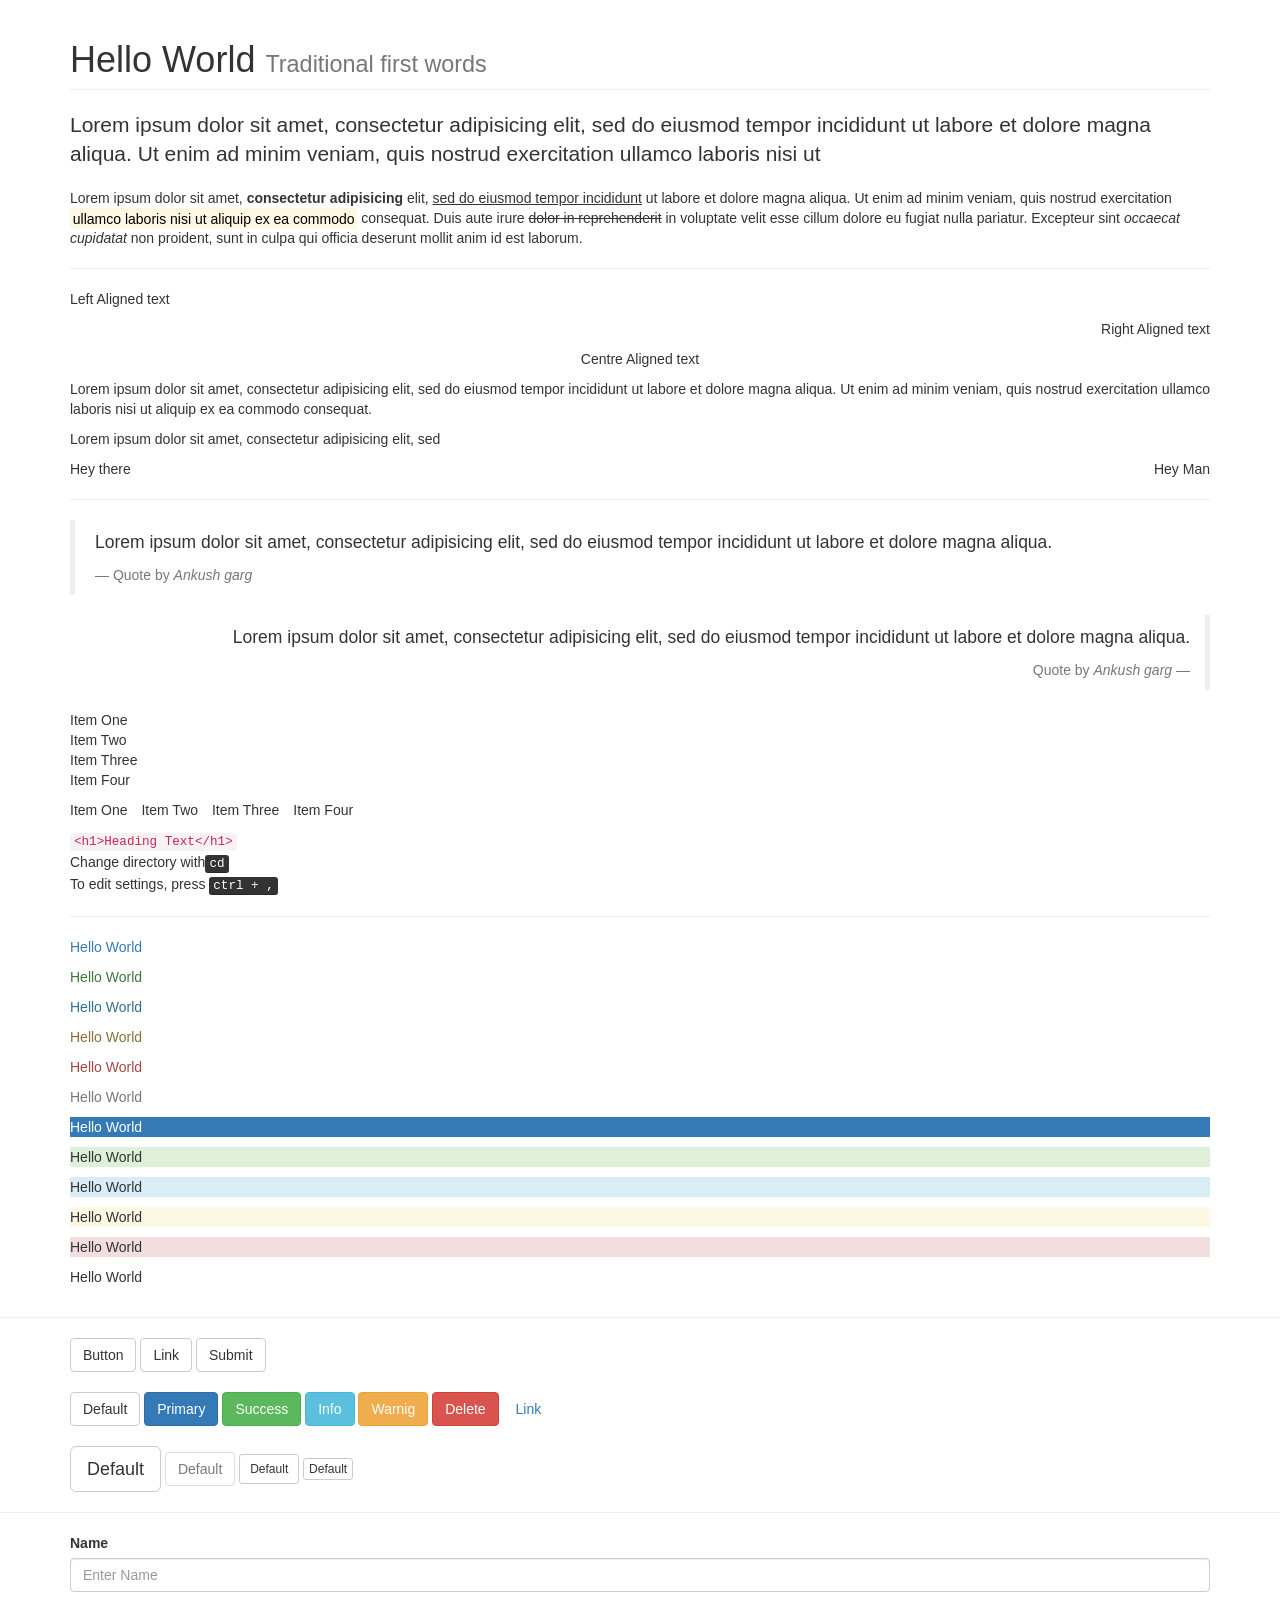
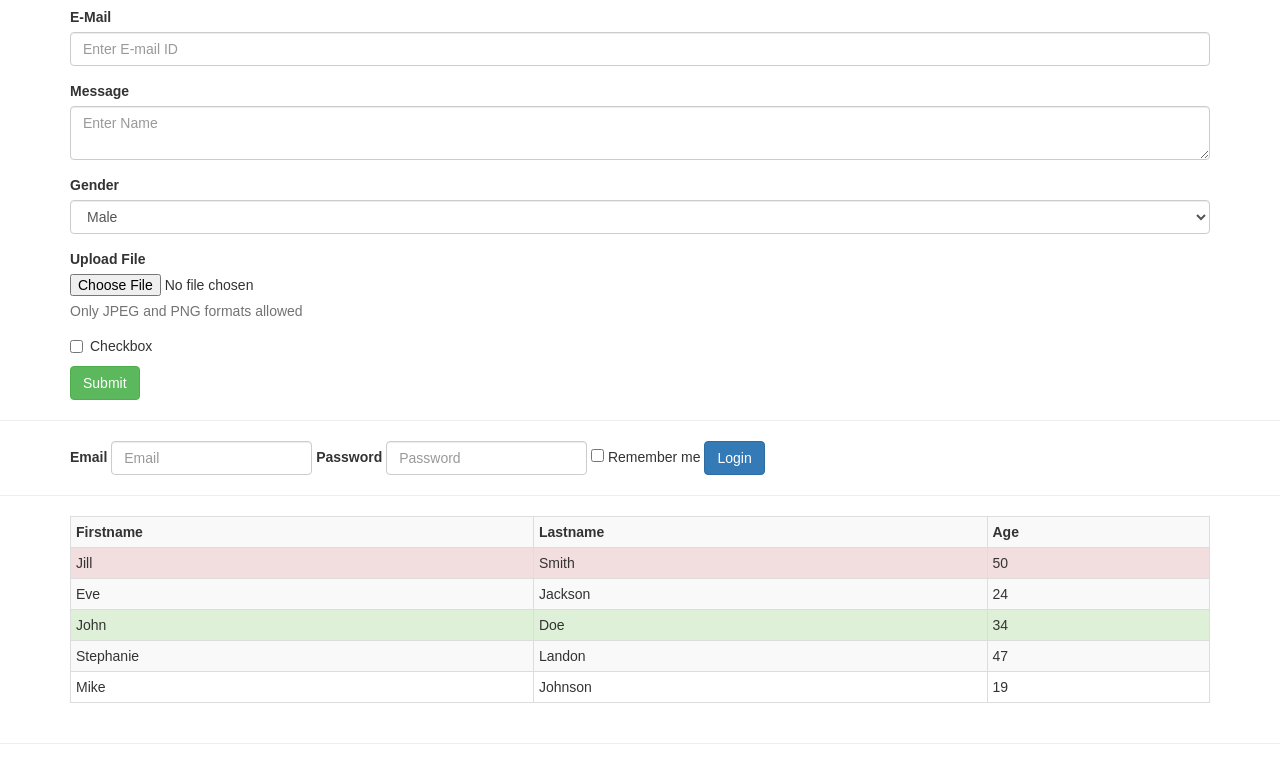
==== Bootstrap-CheatSheet/index.html @ a010efe8 "Cheet Sheet" ====
<!DOCTYPE html>
<html>
<head>
  <title>Bootstrap Cheatsheet</title>
  <meta name="viewport" content="width=device-width, initial-scale=1">
  <link href="css/bootstrap.min.css" rel="stylesheet">
</head>
<body>
  <div class="container">

    <!--TYPOGRAPHY-->
    <h1 class="page-header">Hello World <small>Traditional first words</small></h1>
    <p class="lead">Lorem ipsum dolor sit amet, consectetur adipisicing elit, sed do eiusmod tempor incididunt ut labore et dolore magna aliqua. Ut enim ad minim veniam, quis nostrud exercitation ullamco laboris nisi ut </p>
    <p>Lorem ipsum dolor sit amet, <strong>consectetur adipisicing</strong> elit, <u>sed do eiusmod tempor incididunt</u> ut labore et dolore magna aliqua. Ut enim ad minim veniam, quis nostrud exercitation <mark>ullamco laboris nisi ut aliquip ex ea commodo</mark> consequat. Duis aute irure <del>dolor in reprehenderit</del> in voluptate velit esse cillum dolore eu fugiat nulla pariatur. Excepteur sint <em>occaecat cupidatat</em> non proident, sunt in culpa qui officia deserunt mollit anim id est laborum.</p>

    <hr>

    <!--ALIGNMENT AND TRANSFORMATION-->
    <p class="text-left">Left Aligned text</p>
    <p class="text-right">Right Aligned text</p>
    <p class="text-center">Centre Aligned text</p>
    <p class="text-justify">Lorem ipsum dolor sit amet, consectetur adipisicing elit, sed do eiusmod tempor incididunt ut labore et dolore magna aliqua. Ut enim ad minim veniam, quis nostrud exercitation ullamco laboris nisi ut aliquip ex ea commodo consequat.</p>
    <p class="text-nowrap">Lorem ipsum dolor sit amet, consectetur adipisicing elit, sed</p>

    <!--QUICK FLOATS-->
    <div class="pull-right">Hey Man</div>
    <div class="pull-left">Hey there</div>

    <!--CLEAR FLOATS-->
    <div class="clearfix"></div>

    <hr>

    <!--BLOCKQUOTE-->
    <blockquote class="blockquote">
      <p>Lorem ipsum dolor sit amet, consectetur adipisicing elit, sed do eiusmod tempor incididunt ut labore et dolore magna aliqua.</p>
      <footer>Quote by <cite>Ankush garg</cite></footer>
    </blockquote>

    <blockquote class="blockquote-reverse">
      <p>Lorem ipsum dolor sit amet, consectetur adipisicing elit, sed do eiusmod tempor incididunt ut labore et dolore magna aliqua.</p>
      <footer>Quote by <cite>Ankush garg</cite></footer>
    </blockquote>

    <!-- LISTS -->
    <ul class="list-unstyled">
      <li>Item One</li>
      <li>Item Two</li>
      <li>Item Three</li>
      <li>Item Four</li>
    </ul>

    <ol class="list-inline">
      <li>Item One</li>
      <li>Item Two</li>
      <li>Item Three</li>
      <li>Item Four</li>
    </ol>

    <!-- CODE -->
    <code>&lt;h1&gt;Heading Text&lt;/h1&gt;</code>
    <br>
    Change directory with<kbd>cd</kbd>
    <br>
    To edit settings, press <kbd>ctrl + ,</kbd>

    <hr>

    <!-- CONTEXTUAL COLORS -->
    <p class="text-primary">Hello World</p>
    <p class="text-success">Hello World</p>
    <p class="text-info">Hello World</p>
    <p class="text-warning">Hello World</p>
    <p class="text-danger">Hello World</p>
    <p class="text-muted">Hello World</p>

    <!-- CONTEXTUAL BACKGROUND COLORS -->
    <p class="bg-primary">Hello World</p>
    <p class="bg-success">Hello World</p>
    <p class="bg-info">Hello World</p>
    <p class="bg-warning">Hello World</p>
    <p class="bg-danger">Hello World</p>
    <p class="bg-muted">Hello World</p>
  </div>

  <hr>

  <!-- BUTTONS -->
  <div class="container">
    <button class="btn btn-default">Button</button>
    <a href="#" class="btn btn-default" role="button">Link</a>
    <input type="submit" class="btn btn-default" value="Submit">
    <br>
    <br>
    <!-- CONTEXTUAL BUTTONS -->
    <button class="btn btn-default">Default</button>
    <button class="btn btn-primary">Primary</button>
    <button class="btn btn-success">Success</button>
    <button class="btn btn-info">Info</button>
    <button class="btn btn-warning">Warnig</button>
    <button class="btn btn-danger">Delete</button>
    <button class="btn btn-link">Link</button>
    <br>
    <br>
    <!-- BUTTON SIZES -->
    <button class="btn btn-default btn-lg">Default</button>
    <button class="btn btn-default" disabled="disabled">Default</button>
    <button class="btn btn-default btn-sm">Default</button>
    <button class="btn btn-default btn-xs">Default</button>
  </div>

  <hr>

  <!--FORMS-->
  <div class="container">
  <form>
    <div class="form-group">
      <label>Name</label>
      <input type="text" class="form-control" placeholder="Enter Name">
    </div>
    <div class="form-group">
      <label>E-Mail</label>
      <input type="email" class="form-control" placeholder="Enter E-mail ID">
    </div>
    <div class="form-group">
      <label>Message</label>
      <textarea class="form-control" placeholder="Enter Name"></textarea>
    </div>
    <div class="form-group">
      <label>Gender</label>
      <select class="form-control">
        <option value="male">Male</option>
        <option value="female">Female</option>
        <option value="other">Other</option>
      </select>
    </div>
    <div class="form-group">
      <label>Upload File</label>
      <input type="file">
      <p class="help-block">Only JPEG and PNG formats allowed</p>
    </div>
    <div class="checkbox">
      <label>
        <input type="Checkbox">Checkbox
      </label>
    </div>
  <button class="btn btn-success">Submit</button>
  </form>
  </div>

  <hr>

  <!-- INLINE FORM -->
  <div class="container">
  <form class="form-inline">
   <div class="form-group">
     <label>Email</label>
     <input type="email" class="form-control" placeholder="Email">
   </div>
   <div class="form-group">
     <label>Password</label>
     <input type="password" class="form-control" placeholder="Password">
   </div>
   <div class="checkbox">
   <label>
     <input type="checkbox"> Remember me
   </label>
   <button type="submit" class="btn btn-primary">Login</button>
 </form>
</div>
</div>

<hr>

<!-- TABLES -->
 <div class="container">
   <table class="table table-striped table-bordered table-hover table-condensed">
     <tr>
       <th>Firstname</th>
       <th>Lastname</th>
       <th>Age</th>
     </tr>
     <tr class="danger">
       <td>Jill</td>
       <td>Smith</td>
       <td>50</td>
     </tr>
     <tr>
       <td>Eve</td>
       <td>Jackson</td>
       <td>24</td>
     </tr>
     <tr class="success">
       <td>John</td>
       <td>Doe</td>
       <td>34</td>
     </tr>
     <tr>
       <td>Stephanie</td>
       <td>Landon</td>
       <td>47</td>
     </tr>
     <tr>
       <td>Mike</td>
       <td>Johnson</td>
       <td>19</td>
     </tr>
   </table>
 </div>

 <hr>



  <script src="https://ajax.googleapis.com/ajax/libs/jquery/3.2.0/jquery.min.js"></script>
  <script src="js/bootstrap.min.js"></script>
</body>
</html>
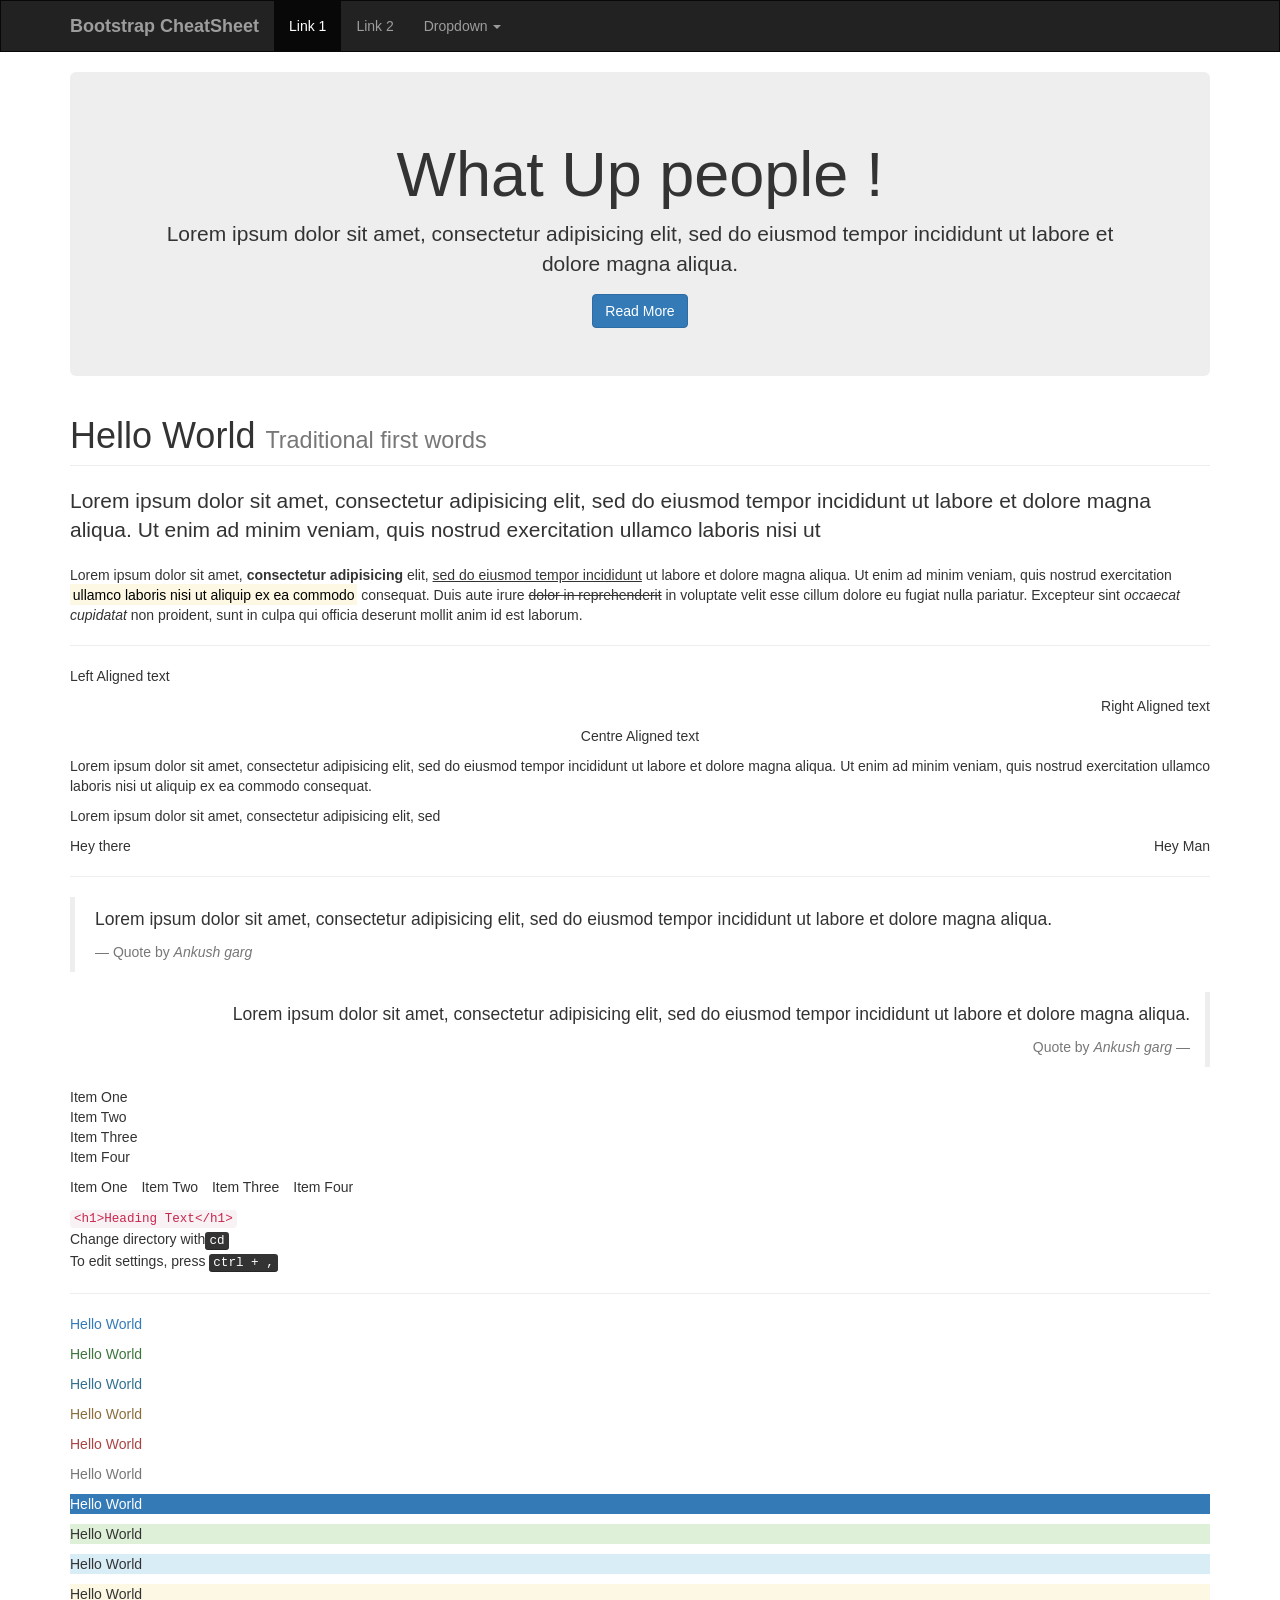
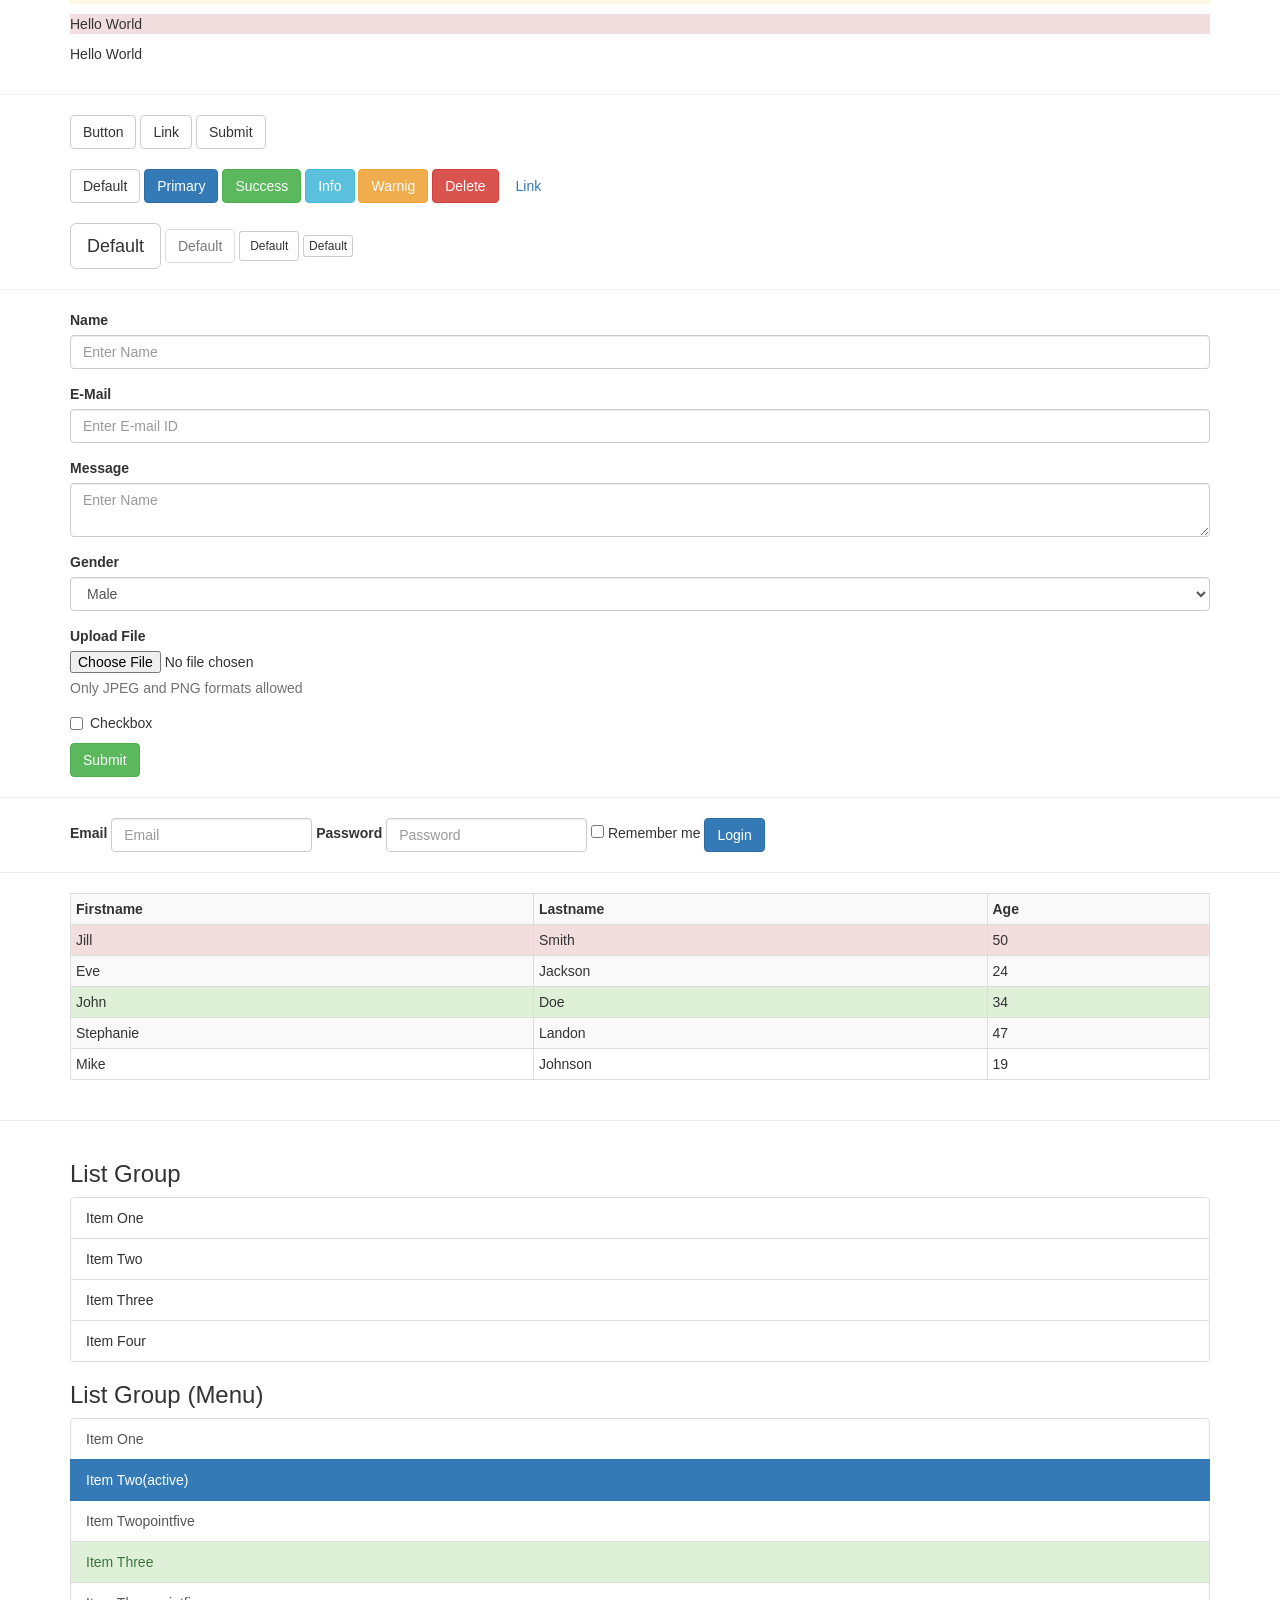
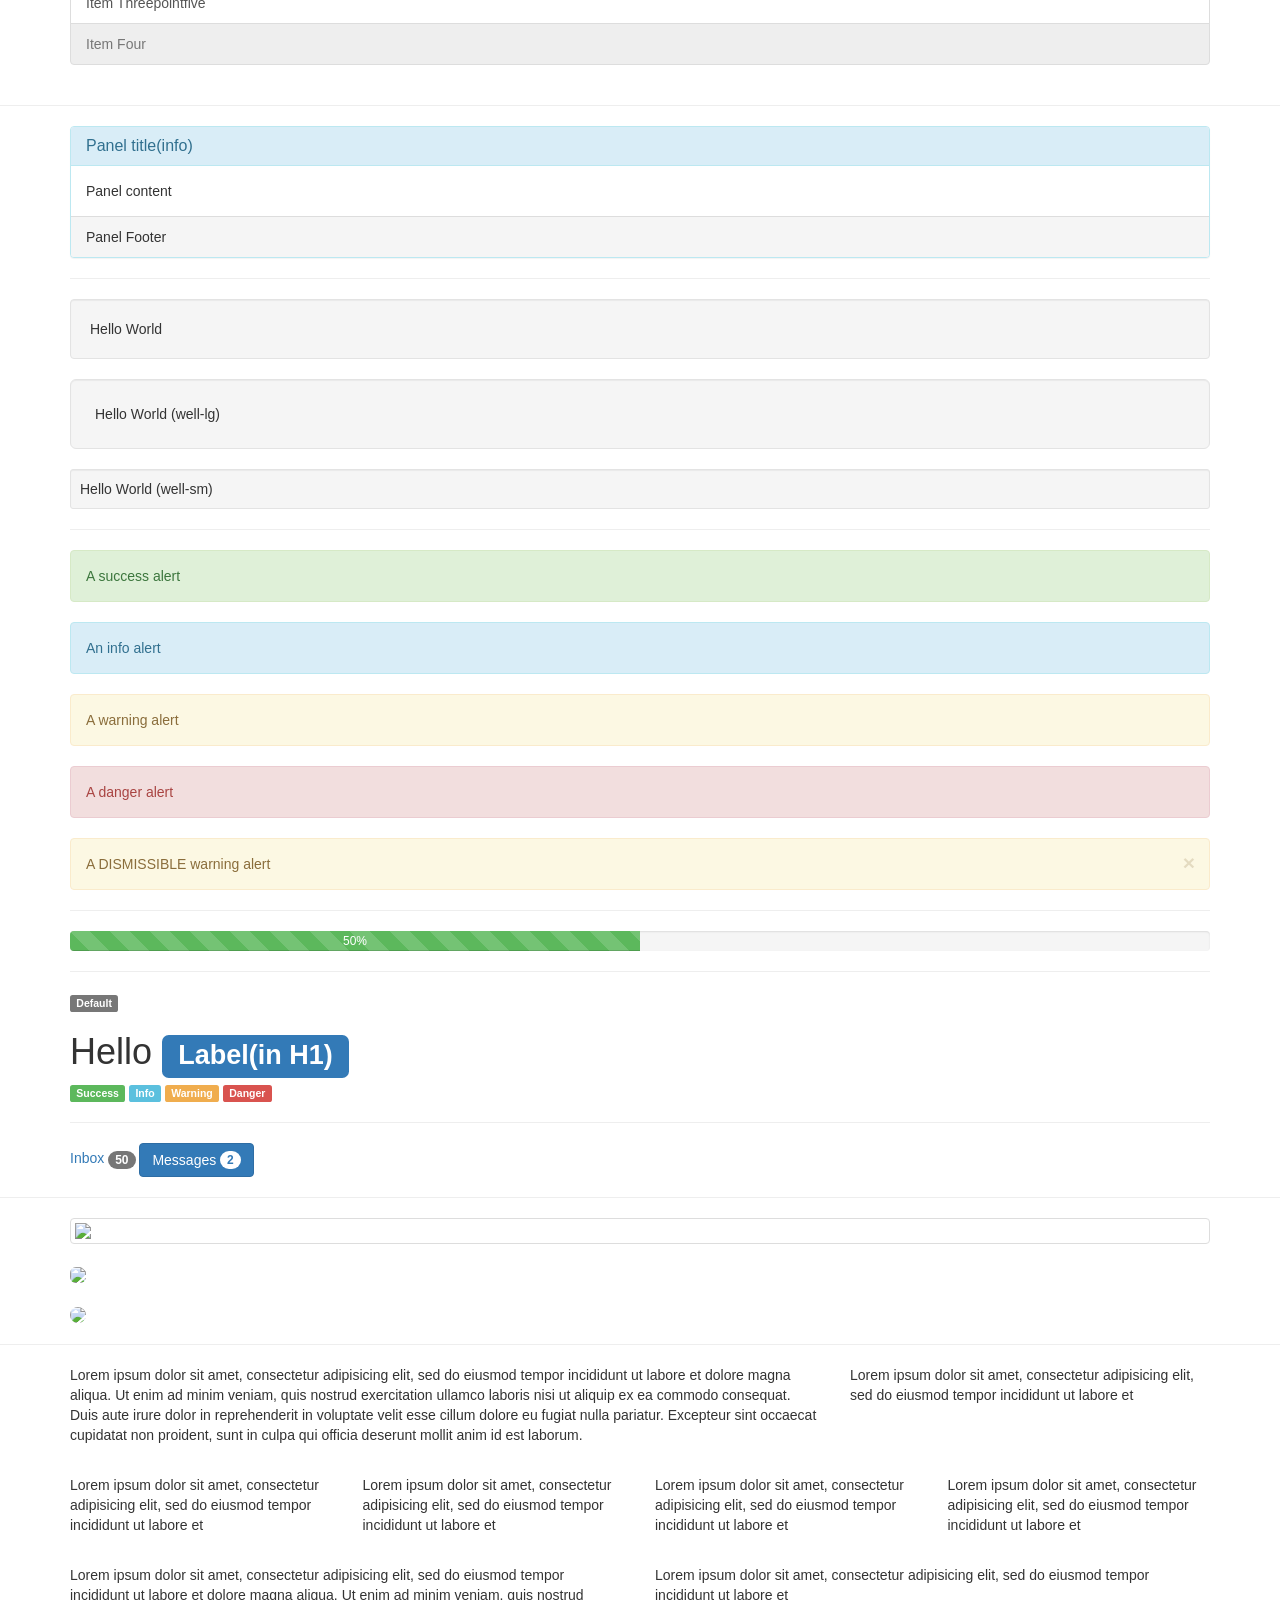
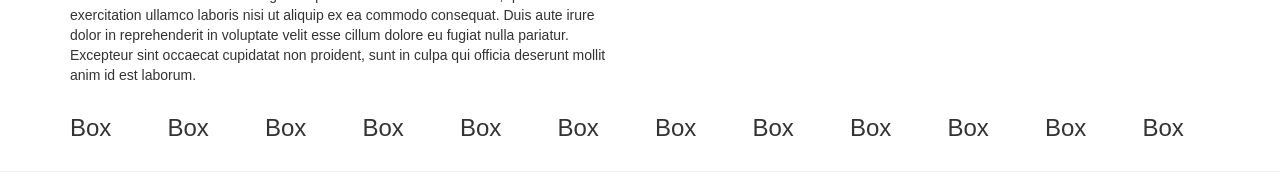
==== commit 1c509750: "CheatSheet Completed" ====
--- a/Bootstrap-CheatSheet/index.html
+++ b/Bootstrap-CheatSheet/index.html
@@ -1,13 +1,89 @@
 <!DOCTYPE html>
 <html>
+
 <head>
   <title>Bootstrap Cheatsheet</title>
   <meta name="viewport" content="width=device-width, initial-scale=1">
   <link href="css/bootstrap.min.css" rel="stylesheet">
+  <style>
+    .navbar{
+      border-radius: 0;
+    }
+  </style>
 </head>
+
 <body>
+
+  <!--NAVBAR-->
+  <nav class="navbar navbar-inverse">
+    <div class="container">
+      <!-- Brand and toggle get grouped for better mobile display -->
+      <div class="navbar-header">
+        <button type="button" class="navbar-toggle collapsed" data-toggle="collapse" data-target="#bs-example-navbar-collapse-1" aria-expanded="false">
+          <span class="sr-only">Toggle navigation</span>
+          <span class="icon-bar"></span>
+          <span class="icon-bar"></span>
+          <span class="icon-bar"></span>
+        </button>
+        <a class="navbar-brand" href="#"><strong>Bootstrap CheatSheet</strong></a>
+      </div>
+
+      <!-- Collect the nav links, forms, and other content for toggling -->
+      <div class="collapse navbar-collapse" id="bs-example-navbar-collapse-1">
+        <ul class="nav navbar-nav">
+          <li class="active"><a href="#">Link 1<span class="sr-only">(current)</span></a></li>
+          <li><a href="#">Link 2</a></li>
+          <li class="dropdown">
+            <a href="#" class="dropdown-toggle" data-toggle="dropdown" role="button" aria-haspopup="true" aria-expanded="false">Dropdown <span class="caret"></span></a>
+            <ul class="dropdown-menu">
+              <li><a href="#">Action</a></li>
+              <li><a href="#">Another action</a></li>
+              <li><a href="#">Something else here</a></li>
+              <li role="separator" class="divider"></li>
+              <li><a href="#">Separated link</a></li>
+              <li role="separator" class="divider"></li>
+              <li><a href="#">One more separated link</a></li>
+            </ul>
+          </li>
+        </ul>
+
+        <!--Navbar Form-->
+        <!-- <form class="navbar-form navbar-left">
+          <div class="form-group">
+            <input type="text" class="form-control" placeholder="Search">
+          </div>
+          <button type="submit" class="btn btn-default">Submit</button>
+        </form> -->
+
+
+        <!--Right Aligned in NavBar-->
+        <!-- <ul class="nav navbar-nav navbar-right">
+          <li><a href="#">Link</a></li>
+          <li class="dropdown">
+            <a href="#" class="dropdown-toggle" data-toggle="dropdown" role="button" aria-haspopup="true" aria-expanded="false">Dropdown <span class="caret"></span></a>
+            <ul class="dropdown-menu">
+              <li><a href="#">Action</a></li>
+              <li><a href="#">Another action</a></li>
+              <li><a href="#">Something else here</a></li>
+              <li role="separator" class="divider"></li>
+              <li><a href="#">Separated link</a></li>
+            </ul>
+          </li>
+        </ul> -->
+      </div><!-- /.navbar-collapse -->
+    </div><!-- /.container-fluid -->
+  </nav>
   <div class="container">
 
+
+    <!--JUMBOTRON-->
+    <div class="jumbotron text-center">
+      <div class="container">
+        <h1>What Up people !</h1>
+        <p>Lorem ipsum dolor sit amet, consectetur adipisicing elit, sed do eiusmod tempor incididunt ut labore et dolore magna aliqua.</p>
+      </div>
+      <button type="button" class="btn btn-primary">Read More</button>
+    </div>
     <!--TYPOGRAPHY-->
     <h1 class="page-header">Hello World <small>Traditional first words</small></h1>
     <p class="lead">Lorem ipsum dolor sit amet, consectetur adipisicing elit, sed do eiusmod tempor incididunt ut labore et dolore magna aliqua. Ut enim ad minim veniam, quis nostrud exercitation ullamco laboris nisi ut </p>
@@ -210,8 +286,185 @@
 
  <hr>
 
-
-
+<!--LIST GROUP-->
+<div class="container">
+  <h3>List Group</h3>
+  <ul class="list-group">
+    <li class="list-group-item">Item One</li>
+    <li class="list-group-item">Item Two</li>
+    <li class="list-group-item">Item Three</li>
+    <li class="list-group-item">Item Four</li>
+  </ul>
+  <h3>List Group (Menu)</h3>
+  <div class="list-group">
+      <a href="#" class="list-group-item">Item One</a>
+      <a href="#" class="list-group-item active">Item Two(active)</a>
+      <a href="#" class="list-group-item">Item Twopointfive</a>
+      <a href="#" class="list-group-item list-group-item-success">Item Three</a>
+      <a href="#" class="list-group-item">Item Threepointfive</a>
+      <a href="#" class="list-group-item disabled">Item Four</a>
+    </div>
+</div>
+
+<hr>
+
+
+<div class="container">
+
+  <!-- PANELS -->
+  <div class="panel panel-info">
+    <div class="panel-heading">
+      <h3 class="panel-title">Panel title(info)</h3>
+    </div>
+    <div class="panel-body">
+      Panel content
+    </div>
+    <div class="panel-footer">Panel Footer</div>
+  </div>
+
+<hr>
+
+<!-- WELLS -->
+<div class="well"> Hello World</div>
+<div class="well well-lg"> Hello World (well-lg)</div>
+<div class="well well-sm"> Hello World (well-sm)</div>
+
+<hr>
+
+<!-- ALERTS -->
+<div class="alert alert-success" role="alert">A success alert</div>
+<div class="alert alert-info">An info alert</div>
+<div class="alert alert-warning" role="alert">A warning alert</div>
+<div class="alert alert-danger" role="alert">A danger alert</div>
+
+<div class="alert alert-warning alert-dismissible" role="alert">
+  <button type="button" class="close" data-dismiss="alert"><span>&times;</span></button>
+  A DISMISSIBLE warning alert
+</div>
+
+<hr>
+
+
+<!-- PROGRESS BARS -->
+<div class="progress">
+  <div class="progress-bar progress-bar-success progress-bar-striped active" style="width:50%;">
+    50%
+  </div>
+</div>
+
+
+<hr>
+
+
+<!-- LABELS -->
+<span class="label label-default">Default</span>
+<h1>Hello <span class="label label-primary">Label(in H1)</span></h1>
+<span class="label label-success">Success</span>
+<span class="label label-info">Info</span>
+<span class="label label-warning">Warning</span>
+<span class="label label-danger">Danger</span>
+
+
+<hr>
+
+<!-- BADGES -->
+<a href="#">Inbox <span class="badge">50</span></a>
+
+<button class="btn btn-primary" type="button">
+  Messages <span class="badge">2</span>
+</button>
+
+</div>
+
+
+<hr>
+
+
+<!-- IMAGES -->
+<div class="container">
+<img class="thumbnail" src="https://placeholdit.imgix.net/~text?txtsize=33&txt=350%C3%97150&w=350&h=150">
+<img class="img-rounded" src="https://placeholdit.imgix.net/~text?txtsize=33&txt=350%C3%97150&w=350&h=150"><br><br>
+<img class="img-circle" src="https://placeholdit.imgix.net/~text?txtsize=33&txt=350%C3%97150&w=350&h=150">
+</div>
+
+<hr>
+
+<!-- GRIDS -->
+<div class="container">
+<div class="row">
+  <div class="col-md-8 col-sm-8 col-xs-8">
+    <p>Lorem ipsum dolor sit amet, consectetur adipisicing elit, sed do eiusmod tempor incididunt ut labore et dolore magna aliqua. Ut enim ad minim veniam, quis nostrud exercitation ullamco laboris nisi ut aliquip ex ea commodo consequat. Duis aute irure dolor in reprehenderit in voluptate velit esse cillum dolore eu fugiat nulla pariatur. Excepteur sint occaecat cupidatat non proident, sunt in culpa qui officia deserunt mollit anim id est laborum.</p>
+  </div>
+  <div class="col-md-4 col-sm-4 col-xs-4">
+    <p>Lorem ipsum dolor sit amet, consectetur adipisicing elit, sed do eiusmod tempor incididunt ut labore et </p>
+  </div>
+</div>
+<br>
+<div class="row">
+  <div class="col-md-3">
+    <p>Lorem ipsum dolor sit amet, consectetur adipisicing elit, sed do eiusmod tempor incididunt ut labore et </p>
+  </div>
+  <div class="col-md-3">
+    <p>Lorem ipsum dolor sit amet, consectetur adipisicing elit, sed do eiusmod tempor incididunt ut labore et </p>
+  </div>
+  <div class="col-md-3">
+    <p>Lorem ipsum dolor sit amet, consectetur adipisicing elit, sed do eiusmod tempor incididunt ut labore et </p>
+  </div>
+  <div class="col-md-3">
+    <p>Lorem ipsum dolor sit amet, consectetur adipisicing elit, sed do eiusmod tempor incididunt ut labore et </p>
+  </div>
+</div>
+<br>
+<div class="row">
+  <div class="col-md-6">
+    <p>Lorem ipsum dolor sit amet, consectetur adipisicing elit, sed do eiusmod tempor incididunt ut labore et dolore magna aliqua. Ut enim ad minim veniam, quis nostrud exercitation ullamco laboris nisi ut aliquip ex ea commodo consequat. Duis aute irure dolor in reprehenderit in voluptate velit esse cillum dolore eu fugiat nulla pariatur. Excepteur sint occaecat cupidatat non proident, sunt in culpa qui officia deserunt mollit anim id est laborum.</p>
+  </div>
+  <div class="col-md-6">
+    <p>Lorem ipsum dolor sit amet, consectetur adipisicing elit, sed do eiusmod tempor incididunt ut labore et </p>
+  </div>
+</div>
+
+<div class="row">
+  <div class="col-md-1">
+    <h3>Box</h3>
+  </div>
+  <div class="col-md-1">
+    <h3>Box</h3>
+  </div>
+  <div class="col-md-1">
+    <h3>Box</h3>
+  </div>
+  <div class="col-md-1">
+    <h3>Box</h3>
+  </div>
+  <div class="col-md-1">
+    <h3>Box</h3>
+  </div>
+  <div class="col-md-1">
+    <h3>Box</h3>
+  </div>
+  <div class="col-md-1">
+    <h3>Box</h3>
+  </div>
+  <div class="col-md-1">
+    <h3>Box</h3>
+  </div>
+  <div class="col-md-1">
+    <h3>Box</h3>
+  </div>
+  <div class="col-md-1">
+    <h3>Box</h3>
+  </div>
+  <div class="col-md-1">
+    <h3>Box</h3>
+  </div>
+  <div class="col-md-1">
+    <h3>Box</h3>
+  </div>
+</div>
+</div>
+
+  <hr>
   <script src="https://ajax.googleapis.com/ajax/libs/jquery/3.2.0/jquery.min.js"></script>
   <script src="js/bootstrap.min.js"></script>
 </body>
